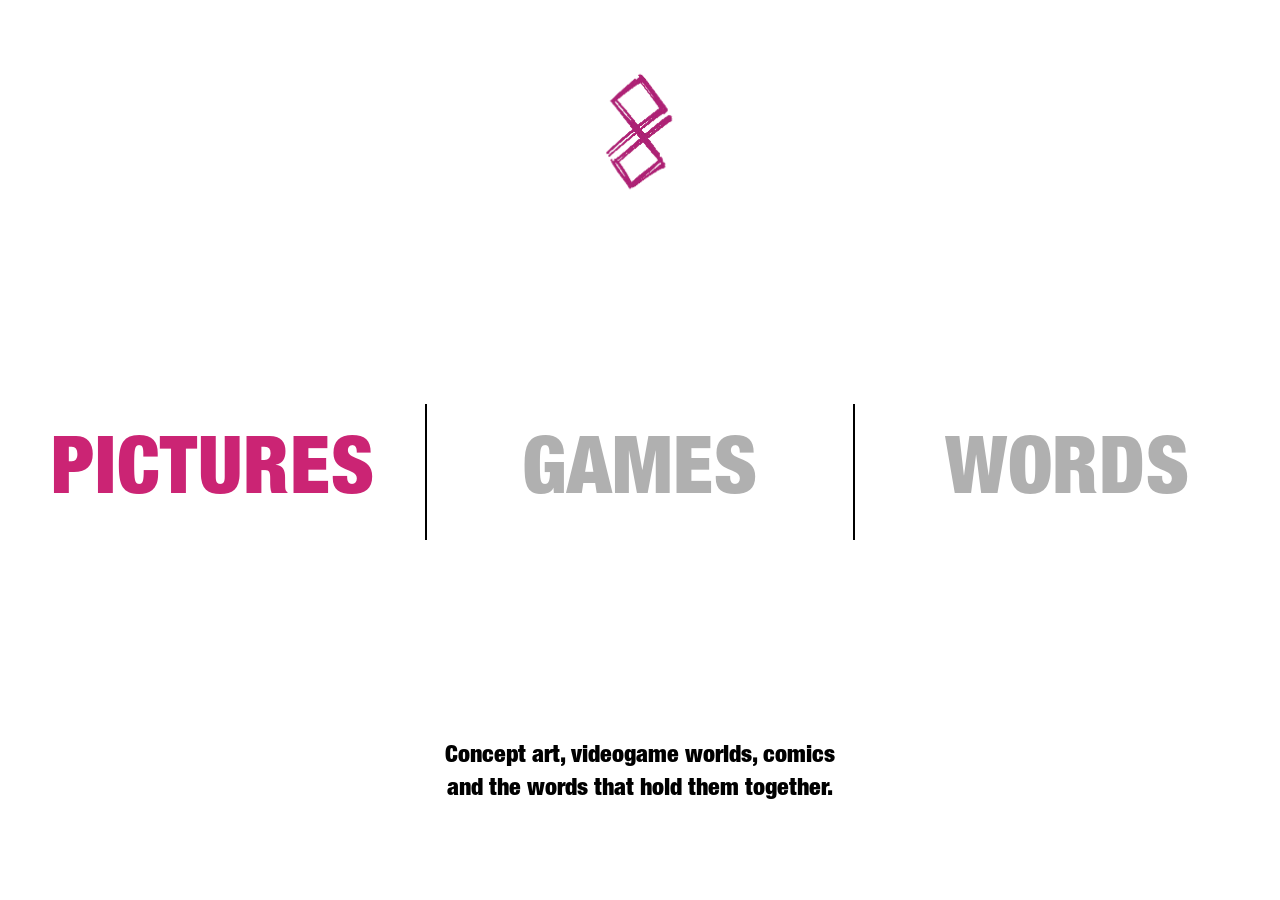
==== index.html @ 3fabc865 "Initial commit" ====
<!DOCTYPE html>
<html lang="en">
<head>
  <meta charset="utf-8">
  <meta name="viewport" content="width=device-width, initial-scale=1">
  <title>Santiago Drews</title>
  <link rel="stylesheet" href="css/tokens.css">
  <link rel="stylesheet" href="css/layout.css">
  <link rel="stylesheet" href="css/components.css">
  <link rel="stylesheet" href="css/mobile.css">
</head>
<body>
  <div class="page-home">
    <img src="assets/logo-mark.png" alt="Santiago Drews" style="height: 150px;">

    <nav class="splash-nav">
      <a href="pictures/index.html">Pictures</a>
      <div class="splash-divider"></div>
      <span class="splash-nav-disabled-wrap" data-tooltip="Coming soon">
        <span class="splash-nav-disabled">Games</span>
      </span>
      <div class="splash-divider"></div>
      <span class="splash-nav-disabled-wrap" data-tooltip="Coming soon">
        <span class="splash-nav-disabled">Words</span>
      </span>
    </nav>

    <p class="descriptor" style="text-align: center;">
      Concept art, videogame worlds, comics<br>
      and the words that hold them together.
    </p>
  </div>

  <div class="mouse-tooltip" id="mouse-tooltip"></div>
  <script>
    var tooltip = document.getElementById('mouse-tooltip');
    var allDisabled = document.querySelectorAll('.splash-nav-disabled-wrap');

    allDisabled.forEach(function(el) {
      el.addEventListener('mouseenter', function() {
        tooltip.textContent = el.dataset.tooltip || 'Coming soon';
        tooltip.style.display = 'block';
      });
      el.addEventListener('mousemove', function(e) {
        tooltip.style.left = e.clientX + 'px';
        tooltip.style.top = e.clientY + 'px';
      });
      el.addEventListener('mouseleave', function() {
        tooltip.style.display = 'none';
      });
    });
  </script>
</body>
</html>
---- css/tokens.css ----
/* ============================================================
   SampraSarana — Design Tokens
   ============================================================ */

/* @font-face paths are relative to THIS CSS file → ../assets/fonts/ */
@font-face {
  font-family: 'HN-BlackCond';
  src: url('../assets/fonts/HelveticaNeue-BlackCond.otf') format('opentype');
}
@font-face {
  font-family: 'HN-BlackCondObl';
  src: url('../assets/fonts/HelveticaNeue-BlackCondObl.otf') format('opentype');
}
@font-face {
  font-family: 'HN-Roman';
  src: url('../assets/fonts/HelveticaNeue-Roman.otf') format('opentype');
}
@font-face {
  font-family: 'HN-Light';
  src: url('../assets/fonts/HelveticaNeue-Light.otf') format('opentype');
}
@font-face {
  font-family: 'HN-LightItal';
  src: url('../assets/fonts/HelveticaNeue-LightItalic.ttf') format('truetype');
}
@font-face {
  font-family: 'MyriadPro';
  src: url('../assets/fonts/MYRIADPRO-REGULAR.OTF') format('opentype');
}

:root {
  /* Colors */
  --color-accent:       #CB2474;
  --color-black:        #000000;
  --color-white:        #FFFFFF;
  --color-hairline:     #E0E0E0;
  --color-ink-60:       #666666;
  --color-ink-30:       #B0B0B0;
  --color-overlay:      rgba(0,0,0,0.82);
  --color-placeholder:  #CCCCCC;

  /* Fonts */
  --font-display:        'HN-BlackCond',    'Arial Narrow', sans-serif;
  --font-display-italic: 'HN-BlackCondObl', 'Arial Narrow', sans-serif;
  --font-ui:             'HN-Roman',        'Arial Narrow', sans-serif;
  --font-body:           'MyriadPro',       'Georgia', serif;

  /* Type scale */
  --display-hero: 5rem;
  --display-md:   2.5rem;
  --display-sm:   1.5rem;
  --text-base:    1.5rem;
  --text-sm:      0.875rem;

  /* Rail */
  --rail-width: 30px;
  --rail-color: var(--color-accent);

  /* Misc */
  --border-frame:  1px;
  --tracking-nav:  0.01em;
  --tracking-ui:   0.08em;
}
---- css/layout.css ----
/* ============================================================
   SampraSarana — Layout
   ============================================================ */

*, *::before, *::after { box-sizing: border-box; }
html, body { margin: 0; padding: 0; height: 100%; background: var(--color-white); }

/* ── Page shells ─────────────────────────────────────────── */

.page-home {
  min-height: 100vh;
  display: flex;
  flex-direction: column;
  align-items: center;
  justify-content: space-between;
  padding: 56px 0 64px;
}

.page-inner {
  min-height: 100vh;
  display: flex;
  flex-direction: row;
  align-items: stretch;
}

.main-content {
  flex: 1; 
  /* padding: 20px 40px;*/
  min-width: 0;
  max-height: 100vw;
  display: flex;
  flex-direction: column;
  overflow-y: auto;
}

.main-content .grid {
  gap: 0;
}
---- css/components.css ----
/* ============================================================
   SampraSarana — Components
   ============================================================ */

/* ── Section rail ────────────────────────────────────────── */

.section-rail {
  position: sticky;
  top: 0;
  height: 100vh;
  max-height: 100vh;
  width: 60px;
  background: var(--color-accent);
  display: flex;
  flex-direction: column;
  align-items: center;
  flex-shrink: 0;
  gap: 4px;
}

.section-rail a {
  display: flex;
  width: 100%;
  padding: 6px 0;
  align-items: center;
  justify-content: center;
}

.section-rail a img {
  width: 100%;
  height: auto;
  object-fit: contain;
  display: block;
}

.section-rail a.active {
  background: var(--color-white);
}

/* ── Category nav ────────────────────────────────────────── */

.cat-nav {
  flex-shrink: 0;
  display: flex;
  flex-direction: column;
  gap: 14px;
  padding: 30px 0;
}

.cat-nav a {
  font-family: var(--font-display);
  text-transform: uppercase;
  font-size: 60px;
  letter-spacing: var(--tracking-nav);
  color: var(--color-accent);
  text-decoration: none;
  display: block;
  line-height: 1;
}

.cat-nav a:hover {
  color: var(--color-white);  
  -webkit-text-stroke: 1px var(--color-accent);
}

.cat-nav a.active {
  font-family: var(--font-display-italic);
  color: var(--color-white);
  -webkit-text-stroke: 1px var(--color-accent);
  background: var(--color-white);
  padding: 2px 8px;
  margin-left: -8px;
  text-decoration: none;
}

.cat-nav-toggle {
  display: none;
}

.cat-nav-disabled-wrap {
  position: relative;
  cursor: default;
  display: block;
}

.cat-nav a.cat-nav-disabled {
  color: var(--color-ink-30);
  pointer-events: none;
}

.rail-disabled-wrap {
  display: flex;
  align-items: center;
  justify-content: center;
  width: 100%;
  padding: 6px 0;
  cursor: default;
  opacity: 0.4;
}

.rail-disabled-wrap img {
  width: 100%;
  height: auto;
  object-fit: contain;
}

.mouse-tooltip {
  position: fixed;
  pointer-events: none;
  background: var(--color-black);
  color: var(--color-white);
  font-family: var(--font-ui);
  font-size: 12px;
  letter-spacing: var(--tracking-ui);
  padding: 4px 10px;
  white-space: nowrap;
  z-index: 200;
  display: none;
  transform: translate(12px, 12px);
}

/* ── Splash nav ──────────────────────────────────────────── */

.splash-nav {
  width: 100%;
  display: flex;
}

.splash-nav a {
  flex: 1;
  display: flex;
  align-items: center;
  justify-content: center;
  padding: 28px 0;
  font-family: var(--font-display);
  font-size: var(--display-hero);
  text-transform: uppercase;
  letter-spacing: var(--tracking-nav);
  color: var(--color-accent);
  text-decoration: none;
  line-height: 1;
}

.splash-nav a:hover {
  text-decoration: underline;
  text-underline-offset: 0.1em;
}

.splash-divider {
  width: 2px;
  background: var(--color-black);
  flex: 0 0 auto;
}

.splash-nav-disabled {
  font-family: var(--font-display);
  font-size: var(--display-hero);
  text-transform: uppercase;
  letter-spacing: var(--tracking-nav);
  color: var(--color-ink-30);
  line-height: 1;
  flex: 1;
  display: flex;
  align-items: center;
  justify-content: center;
  padding: 28px 0;
  cursor: default;
  user-select: none;
}

.splash-nav-disabled-wrap {
  flex: 1;
  display: flex;
  align-items: stretch;
  position: relative;
  cursor: default;
}

/* ── Descriptor ──────────────────────────────────────────── */

.descriptor {
  font-family: var(--font-display);
  font-size: 24px;
  color: var(--color-black);
  line-height: 1.4; 
  padding-bottom: 30px;
  margin: 0;
}

/* ── Image carousel ──────────────────────────────────────── */

.carousel {
  display: flex;
  flex-direction: row;
  flex-wrap: nowrap;
  gap: 22px;
  overflow-x: auto;
  overflow-y: visible;
  padding-bottom: 14px;
  align-items: flex-start;
}

.carousel::-webkit-scrollbar { height: 6px; }
.carousel::-webkit-scrollbar-track { background: transparent; }
.carousel::-webkit-scrollbar-thumb { background: var(--color-hairline); }

/* ── Image frame ─────────────────────────────────────────── */

.image-frame {
  flex: 0 0 auto;
  width: 300px;
  display: flex;
  flex-direction: column;
  gap: 8px;
}

.image-frame .frame-box {
  border: var(--border-frame) solid var(--color-accent);
  background: var(--color-placeholder);
  width: 300px;
  height: 300px;
  flex-shrink: 0;
  overflow: hidden;
  cursor: pointer;
  transition: opacity 0.2s ease;
}

.image-frame .frame-box:hover {
  opacity: 0.85;
}

.image-frame .frame-box img {
  width: 100%;
  height: 100%;
  object-fit: cover;
  display: block;
}

.image-frame figcaption {
  font-family: var(--font-ui);
  font-size: 12px;
  text-transform: uppercase;
  letter-spacing: var(--tracking-ui);
  color: var(--color-black);
}

/* ── Placeholder ─────────────────────────────────────────── */

.placeholder {
  width: 100%;
  height: 100%;
  background: var(--color-placeholder);
  display: flex;
  align-items: center;
  justify-content: center;
}

.placeholder span {
  font-family: var(--font-ui);
  font-size: 11px;
  color: var(--color-ink-30);
  text-transform: uppercase;
  letter-spacing: var(--tracking-ui);
}

/* ── Section title row ───────────────────────────────────── */

.section-title {
  display: flex;
  align-items: baseline;
  gap: 16px;
  margin-top: 28px;
  margin-bottom: 18px;
}

.section-title .title-label {
  font-family: var(--font-display-italic);
  font-size: var(--display-md);
  color: var(--color-accent);
  text-transform: uppercase;
  letter-spacing: var(--tracking-nav);
}

.section-title .title-count {
  font-family: var(--font-body);
  font-size: 13px;
  color: var(--color-ink-60);
}

/* ── Page heading ────────────────────────────────────────── */

.heading-lg {
  font-family: var(--font-display);
  font-size: var(--display-md);
  text-transform: uppercase;
  color: var(--color-black);
  line-height: 1;
  letter-spacing: var(--tracking-nav);
  margin: 0 0 12px;
}

/* ── Left column (section landing) ──────────────────────── */

.left-col {
  position: sticky;
  top: 0;
  height: 100vh;
  max-height: 100vh;
  overflow: hidden;
  display: flex;
  flex-direction: column;
  padding: 32px 36px 32px 28px;
  flex-shrink: 0;
  max-width: 384px;
}

.section-subheading {
  font-family: var(--font-display);
  font-size: 18px;
  color: var(--color-black);
  line-height: 1.4; 
  border-bottom: 1px solid var(--color-accent);
  padding-bottom: 30px;
  margin-bottom: 0;
}

.section-heading {
  margin: 0 0 16px 0;
  line-height: 1;
}

.section-heading-desktop {
  display: inline;
}

.section-heading-desktop a {
  font-family: var(--font-display);
  font-size: 80px;
  text-transform: uppercase;
  color: var(--color-black);
  text-decoration: none;
}

.section-heading-mobile {
  display: none;
  margin: 0;
}

/* ── Grid (section landing) ──────────────────────────────── */

.grid {
  display: grid;
  grid-template-columns: repeat(3, 1fr);
  gap: 16px; 
  align-content: start;
}

.grid-tile {
  aspect-ratio: unset;
  height: 50vh;
  border: var(--border-frame) solid var(--color-accent);
  overflow: hidden;
  cursor: pointer;
}

.grid-tile img {
  width: 100%;
  height: 100%;
  object-fit: cover;
  display: block;
}

.grid-tile .placeholder {
  height: 100%;
}

.grid-tile:hover {
  opacity: 0.75;
}

/* ── Modal ───────────────────────────────────────────────── */

.modal {
  display: none;
  position: fixed;
  inset: 0;
  background: var(--color-black);
  z-index: 100;
  flex-direction: row;
  align-items: stretch;
}

.modal[aria-hidden="false"] {
  display: flex;
}

.modal-inner {
  display: flex;
  flex-direction: row;
  align-items: center;
  flex: 1;
  gap: 48px;
  padding: 64px;
}

.modal-image {
  max-height: 80vh;
  max-width: 60%;
  object-fit: contain;
  display: block;
  flex-shrink: 0;
}

.modal-text {
  flex: 1;
  display: flex;
  flex-direction: column;
  justify-content: center;
}

.modal-caption {
  font-family: var(--font-body);
  font-size: var(--text-base);
  color: var(--color-white);
  line-height: 1.5;
  margin: 0;
}

.modal-caption em {
  font-style: italic;
  font-family: var(--font-body);
}

.modal-close {
  position: absolute;
  top: 24px;
  right: 32px;
  background: none;
  border: none;
  color: var(--color-white);
  font-size: 32px;
  cursor: pointer;
  font-family: var(--font-ui);
  line-height: 1;
  padding: 8px;
}

.modal-close:hover {
  color: var(--color-accent);
}

.grid-tile {
  cursor: pointer;
}

/* ── Talk button ─────────────────────────────────────────── */

.talk-btn {
  font-family: 'HN-LightItal', 'Arial Narrow', sans-serif;
  font-size: 60px;
  font-style: italic;
  color: var(--color-accent);
  background: none;
  border: none;
  padding: 0;
  cursor: pointer;
  text-align: left;
  letter-spacing: var(--tracking-nav);
  text-transform: uppercase;
  line-height: 1;
  margin-top: auto;
}

.talk-btn:hover {
  text-decoration: underline;
}

/* ── Talk modal ──────────────────────────────────────────── */

.talk-modal-inner {
  display: flex;
  flex-direction: column;
  align-items: center;
  justify-content: center;
  flex: 1;
  gap: 24px;
  padding: 64px;
}

.talk-modal-img {
  max-height: 40vh;
  object-fit: contain;
}

.talk-modal-text {
  font-family: var(--font-display);
  font-size: var(--display-hero);
  color: var(--color-white);
  margin: 0;
  text-align: center;
  line-height: 1.2;
}

/* ── Subsection links (Games landing) ────────────────────── */

.subsection-link {
  display: block;
  font-family: var(--font-display);
  font-size: var(--display-md);
  text-transform: uppercase;
  color: var(--color-black);
  text-decoration: none;
  padding: 24px 0;
  border-bottom: 2px solid var(--color-hairline);
  letter-spacing: var(--tracking-nav);
  line-height: 1;
}

.subsection-link:hover {
  color: var(--color-accent);
}

/* ── Post list (Words) ───────────────────────────────────── */

.post-list {
  list-style: none;
  margin: 0;
  padding: 0;
}

.post-item {
  display: flex;
  align-items: baseline;
  justify-content: space-between;
  padding: 20px 0;
  border-bottom: 1px solid var(--color-hairline);
}

.post-title {
  font-family: var(--font-display);
  font-size: var(--display-sm);
  text-transform: uppercase;
  letter-spacing: var(--tracking-nav);
  color: var(--color-black);
}

.post-date {
  font-family: var(--font-body);
  font-size: 13px;
  color: var(--color-ink-60);
  flex: 0 0 auto;
  margin-left: 24px;
}

/* ── Page header ─────────────────────────────────────────── */

.page-header {
  display: flex;
  align-items: flex-start;
  justify-content: space-between;
  gap: 24px;
  margin-bottom: 28px;
}

.page-header .logo-home {
  height: 52px;
  cursor: pointer;
  flex: 0 0 auto;
  display: block;
}
---- css/mobile.css ----
@media (max-width: 768px) {

  /* ── Page shell ── */
  .page-inner {
    flex-direction: column;
    padding-bottom: 60px;
  }

  /* ── Section rail ── */
  .section-rail {
    position: fixed;
    bottom: 0;
    left: 0;
    right: 0;
    top: auto;
    width: 100%;
    height: 60px;
    flex-direction: row;
    justify-content: space-around;
    align-items: center;
    z-index: 50;
    padding: 0 16px;
    order: 99;
    background: #fff;
  }

  .section-rail a,
  .rail-disabled-wrap {
    width: auto;
    height: 100%;
    padding: 8px 16px;
    display: flex;
    align-items: center;
    justify-content: center;
  }

  .section-rail a img,
  .rail-disabled-wrap img {
    width: auto;
    height: 32px;
  }

  .section-rail a.active {
    background: var(--color-white);
  }

  .section-rail a:not(.active) {
    background: var(--color-accent);
  }


  /* ── Left col → display:contents so children join parent flex flow ── */
  .left-col {
    display: contents;
    order: 1;
  }

  /* ── Left col → allow absolute positioning for toggle ── */
  .left-col {
    position: relative;
  }

  /* ── Section heading ── */
  .section-heading {
    order: 1;
    padding: 24px 20px 0;
    display: flex;
    align-items: center;
    justify-content: space-between;
    padding-right: 20px;
    flex-direction: column;
    align-items: flex-start;
    padding-top: 12px;
  }

  .section-heading-desktop {
    display: block;
    margin-bottom: 5px;
  }

  .section-heading-desktop a{
    font-size: 18px;
    text-align: left;
  }

  .section-heading-mobile {
    display: block;
    font-family: var(--font-display-italic);
    font-size: clamp(2rem, 18vw, 80px);
    text-transform: uppercase;
    color: var(--color-accent);
    line-height: 1;
    letter-spacing: var(--tracking-nav);
    margin: 0;
    font-style: normal;
    white-space: nowrap;
    overflow: hidden;
    width: 100%;
  }

  .section-subheading {
    order: 2;
    padding: 0 20px;
    font-size: 22px; 
    border-bottom: 1px solid var(--color-accent);
    padding-bottom: 30px;
    margin-top: 0;

  }

  /* ── Cat nav → hamburger menu ── */
  .cat-nav {    
    order: 0;
    padding: 0;
    position: static;    
  }

  /* Hide cat-nav links by default on mobile */
  .cat-nav a {
    display: none;
    font-size: 36px;
  }
 
  /* Hamburger toggle — static, full width, aligned right, above H1 */
  .cat-nav-toggle {
    display: flex;
    justify-content: flex-end;
    width: 100%;
    position: static;
    background: none;
    border: none;
    cursor: pointer;
    padding: 16px 20px 0 0;
    margin: 0;
  }

  .cat-nav-toggle-icon {
    display: flex;
    flex-direction: column;
    gap: 5px;
  }

  .cat-nav-toggle-icon span {
    display: block;
    width: 28px;
    height: 3px;
    background: var(--color-accent);
  }

  /* Sidebar */
  .mobile-sidebar {
    position: fixed;
    top: 0;
    left: 0;
    width: 100vw;
    max-width: 100%;
    height: 100vh;
    background: var(--color-white);
    z-index: 200;
    display: flex;
    flex-direction: column;
    padding: 32px 28px;
    transform: translateX(-100%);
    transition: transform 0.25s ease;
  }

  .mobile-sidebar.open {
    transform: translateX(0);
  }

  /* Overlay */
  .mobile-sidebar-overlay {
    position: fixed;
    inset: 0;
    background: rgba(0,0,0,0.5);
    z-index: 199;
    display: none;
  }

  .mobile-sidebar-overlay.open {
    display: block;
  }

  /* Sidebar title */
  .mobile-sidebar-title {
    font-family: var(--font-display);
    font-size: 60px;
    text-transform: uppercase;
    color: var(--color-black);
    line-height: 1;
    letter-spacing: var(--tracking-nav);
    display: block;
    margin-bottom: 30px;
    text-align: center;
    border-bottom: 1px solid;
    padding-bottom: 30px;
  }

  /* Close button */
  .mobile-sidebar-close {
    align-self: flex-end;
    background: none;
    border: none;
    font-size: 32px;
    color: var(--color-accent);
    cursor: pointer;
    padding: 0;
    line-height: 1;
    margin-bottom: 24px;
  }

  /* Sidebar nav links */
  .mobile-sidebar-nav {
    display: flex;
    flex-direction: column;
    gap: 8px;
    flex: 1;
  }

  .mobile-sidebar-nav a {
    font-family: var(--font-display);
    font-size: 60px;
    text-transform: uppercase;
    color: var(--color-accent);
    text-decoration: none;
    line-height: 1;
    letter-spacing: var(--tracking-nav);
    display: block;
    text-align: center;
  }

  .mobile-sidebar-nav a.active {
    font-family: var(--font-display-italic);
    color: var(--color-white);
    -webkit-text-stroke: 1px var(--color-accent);
    background: var(--color-white);
    padding: 2px 8px;
    margin-left: -8px;
    text-align: center;
  }

  .mobile-sidebar-nav a:hover {
    color: var(--color-accent);
  }

  /* Talk button inside sidebar */
  .mobile-sidebar .talk-btn {
    margin-top: auto;
    font-size: 36px;
    text-align: center;
  }

  /* Hide talk button in left-col on mobile */
  .left-col .talk-btn {
    display: none;
  }

  /* Hide original cat-nav links on mobile (toggle still shows) */
  .cat-nav a {
    display: none;
  }

  .cat-nav.open a {
    display: none; /* sidebar handles this now */
  }

  /* ── Talk button ── */
  .talk-btn {
    order: 5;
    padding: 0 20px;
    font-size: 36px;
    margin-top: 16px !important;
    margin-bottom: 16px;
  }

  /* ── Main content ── */
  .main-content {
    order: 4;
    max-height: none;
    overflow-y: visible; 
  }

  /* ── Grid → 2 columns on mobile ── */
  .grid {
    grid-template-columns: repeat(2, 1fr) !important;
    gap: 4px;
  }

  .grid-tile {
    height: auto;
    aspect-ratio: 1;
  }

  /* ── Modal → image top, text bottom ── */
  .modal-inner {
    flex-direction: column;
    padding: 48px 20px 24px;
    gap: 24px;
    overflow-y: auto;
    justify-content: center;
  }

  .modal-image {
    max-width: 100%;
    max-height: 50vh;
    width: 100%;
    object-fit: contain;
  }

  .modal-text {
    width: 100%;
    justify-content: flex-start;
    flex:0;
  }

  .modal-caption {
    font-size: 22px;
  }

  .modal-close {
    top: 12px;
    right: 16px;
    font-size: 24px;
  }

  /* ── Talk modal ── */
  .talk-modal-inner {
    padding: 48px 20px 24px;
    gap: 16px;
    overflow-y: auto;
  }

  .talk-modal-img {
    max-height: 30vh;
    max-width: 100%;
  }

  .talk-modal-text {
    font-size: var(--display-sm);
    text-align: center;
  }

  /* ── Splash ── */
  .page-home {
    padding: 40px 0 48px;
  }

  .splash-nav {
    flex-direction: column;
    border-top: 2px solid var(--color-black);
    border-bottom: 2px solid var(--color-black);
  }

  .splash-nav a {
    font-size: clamp(2.5rem, 12vw, 4rem);
    padding: 20px 24px;
    justify-content: flex-start;
    border-bottom: 1px solid var(--color-hairline);
  }

  .splash-nav a:last-child {
    border-bottom: none;
  }

  .splash-divider {
    display: none;
  }

}
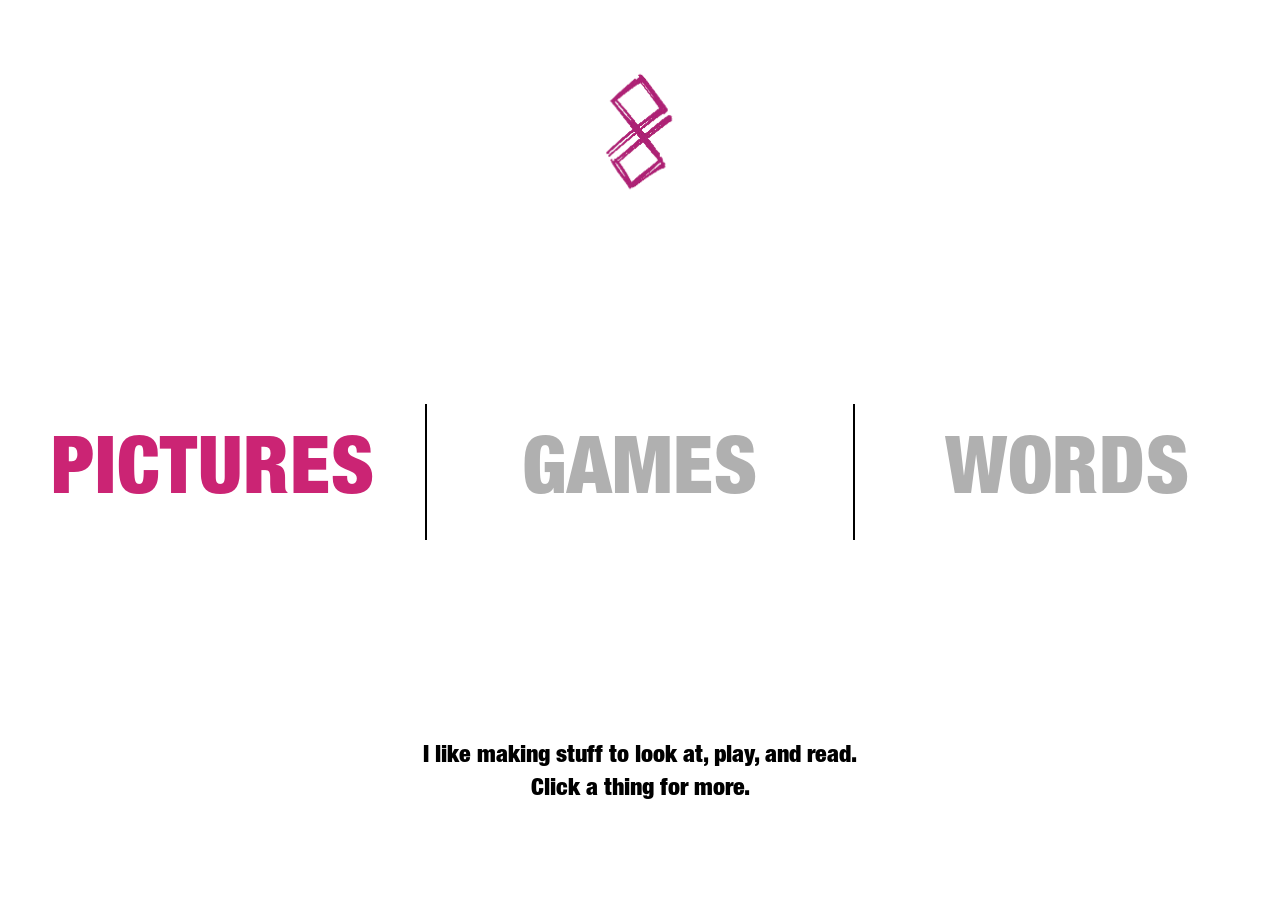
==== commit 4bf74363: "Update homepage and gallery content" ====
--- a/index.html
+++ b/index.html
@@ -3,15 +3,38 @@
 <head>
   <meta charset="utf-8">
   <meta name="viewport" content="width=device-width, initial-scale=1">
-  <title>Santiago Drews</title>
+  <title>Samprasarana</title>
   <link rel="stylesheet" href="css/tokens.css">
   <link rel="stylesheet" href="css/layout.css">
   <link rel="stylesheet" href="css/components.css">
   <link rel="stylesheet" href="css/mobile.css">
+  <style id="home-descriptor-responsive">
+    .home-descriptor > span {
+      display: block;
+    }
+
+    .home-descriptor > .home-descriptor-action-mobile {
+      display: none;
+    }
+
+    @media (max-width: 768px) {
+      .home-descriptor {
+        font-size: calc(24px - 2pt);
+      }
+
+      .home-descriptor > .home-descriptor-action-desktop {
+        display: none;
+      }
+
+      .home-descriptor > .home-descriptor-action-mobile {
+        display: block;
+      }
+    }
+  </style>
 </head>
 <body>
   <div class="page-home">
-    <img src="assets/logo-mark.png" alt="Santiago Drews" style="height: 150px;">
+    <img src="assets/logo-mark.png" alt="Samprasarana" style="height: 150px;">
 
     <nav class="splash-nav">
       <a href="pictures/index.html">Pictures</a>
@@ -25,10 +48,11 @@
       </span>
     </nav>
 
-    <p class="descriptor" style="text-align: center;">
-      Concept art, videogame worlds, comics<br>
-      and the words that hold them together.
-    </p>
+      <p class="descriptor home-descriptor" style="text-align: center;">
+  <span class="home-descriptor-main">I like making stuff to look at, play, and read.</span>
+  <span class="home-descriptor-action home-descriptor-action-desktop">Click a thing for more.</span>
+  <span class="home-descriptor-action home-descriptor-action-mobile">Tap a thing for more.</span>
+</p>
   </div>
 
   <div class="mouse-tooltip" id="mouse-tooltip"></div>
--- a/css/components.css
+++ b/css/components.css
@@ -74,6 +74,11 @@
 }
 
 .cat-nav-toggle {
+  display: none;
+}
+
+.mobile-sidebar,
+.mobile-sidebar-overlay {
   display: none;
 }
 
@@ -501,6 +506,10 @@
   line-height: 1.2;
 }
 
+.talk-modal-text--intro {
+  font-size: calc(var(--display-hero) / 2);
+}
+
 /* ── Subsection links (Games landing) ────────────────────── */
 
 .subsection-link {
@@ -568,3 +577,12 @@
   flex: 0 0 auto;
   display: block;
 }
+
+/* ── Responsive homepage descriptor ── */
+.descriptor-action {
+  display: block;
+}
+
+.descriptor-action-mobile {
+  display: none;
+}
--- a/css/mobile.css
+++ b/css/mobile.css
@@ -347,15 +347,20 @@
 
   .splash-nav {
     flex-direction: column;
-    border-top: 2px solid var(--color-black);
-    border-bottom: 2px solid var(--color-black);
+    border-top: none;
+    border-bottom: none;
+  }
+
+  .splash-nav a,
+  .splash-nav-disabled {
+    font-size: clamp(2.5rem, 12vw, 4rem);
+    text-align: center;
+    justify-content: center;
   }
 
   .splash-nav a {
-    font-size: clamp(2.5rem, 12vw, 4rem);
     padding: 20px 24px;
-    justify-content: flex-start;
-    border-bottom: 1px solid var(--color-hairline);
+    border-bottom: none;
   }
 
   .splash-nav a:last-child {
@@ -366,4 +371,23 @@
     display: none;
   }
 
+  .descriptor {
+    text-align: center;
+  }
+
+  .descriptor br {
+    display: none;
+  }
+
 }
+
+/* ── Mobile homepage descriptor ── */
+@media (max-width: 768px) {
+  .descriptor-action-desktop {
+    display: none;
+  }
+
+  .descriptor-action-mobile {
+    display: block;
+  }
+}
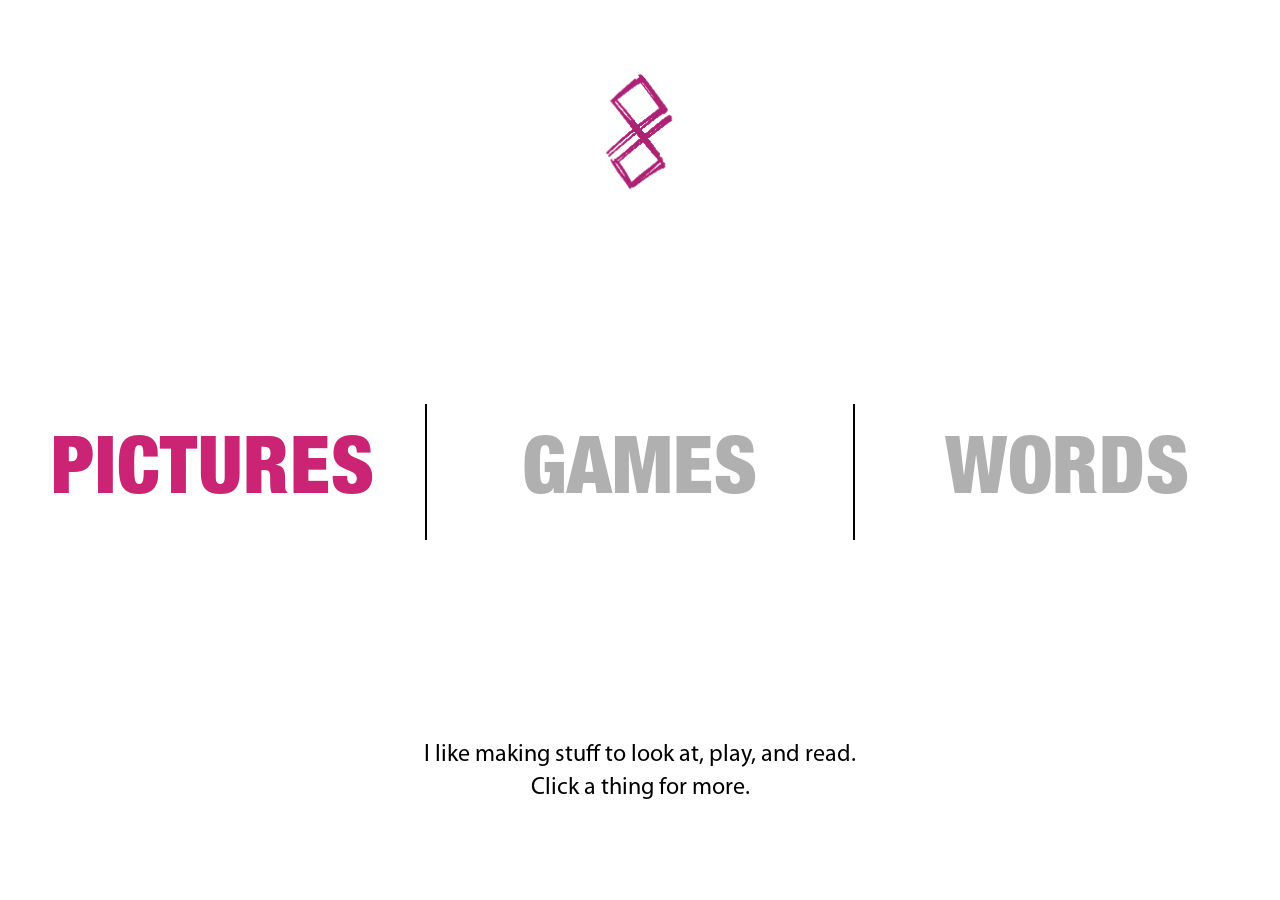
==== commit e878d81f: "fixes Firefox, 404" ====
--- a/index.html
+++ b/index.html
@@ -37,7 +37,7 @@
     <img src="assets/logo-mark.png" alt="Samprasarana" style="height: 150px;">
 
     <nav class="splash-nav">
-      <a href="pictures/index.html">Pictures</a>
+      <a href="pictures/index.html"><span>Pictures</span></a>
       <div class="splash-divider"></div>
       <span class="splash-nav-disabled-wrap" data-tooltip="Coming soon">
         <span class="splash-nav-disabled">Games</span>
--- a/css/components.css
+++ b/css/components.css
@@ -59,7 +59,7 @@
 }
 
 .cat-nav a:hover {
-  color: var(--color-white);  
+  color: var(--color-white);
   -webkit-text-stroke: 1px var(--color-accent);
 }
 
@@ -146,9 +146,9 @@
   line-height: 1;
 }
 
-.splash-nav a:hover {
-  text-decoration: underline;
-  text-underline-offset: 0.1em;
+.splash-nav a:hover span:not(.splash-nav-disabled){ 
+  background-color:  var(--color-accent);
+  color: white;
 }
 
 .splash-divider {
@@ -184,7 +184,7 @@
 /* ── Descriptor ──────────────────────────────────────────── */
 
 .descriptor {
-  font-family: var(--font-display);
+  font-family: var(--font-body);
   font-size: 24px;
   color: var(--color-black);
   line-height: 1.4; 
@@ -320,7 +320,7 @@
 }
 
 .section-subheading {
-  font-family: var(--font-display);
+  font-family: var(--font-body);
   font-size: 18px;
   color: var(--color-black);
   line-height: 1.4; 
@@ -349,6 +349,58 @@
 .section-heading-mobile {
   display: none;
   margin: 0;
+}
+
+/* ── Detail page overrides (Pictures subcategories) ──────── */
+
+.detail-page .cat-nav a {
+  font-size: 24px;
+}
+
+.detail-page .cat-nav a::after {
+  content: "•";
+  margin-left: 14px;
+}
+
+.detail-page .cat-nav a:last-child::after {
+  content: none;
+}
+
+.detail-page .section-heading-desktop a {
+  font-family: var(--font-display);
+  font-size: 20px;
+  text-transform: uppercase; 
+  color: var(--color-black);
+  text-decoration: none;
+  display: block;
+  margin-bottom: 8px;
+}
+
+.detail-page .section-heading-mobile {
+  display: block;
+  font-family: var(--font-display-italic);
+  font-size: 80px;
+  text-transform: uppercase;
+  color: var(--color-accent);
+  font-style: normal;
+  line-height: 1;
+  letter-spacing: var(--tracking-nav);
+  margin: 0;
+}
+
+/* ── Detail page overrides — desktop layout tweaks ───────── */
+
+.detail-page .cat-nav a {
+  font-size: 22px;
+}
+
+.detail-page .cat-nav {
+  flex-direction: row;
+  align-items: center;
+}
+
+.detail-page .section-heading-mobile {
+  font-size: 72px;
 }
 
 /* ── Grid (section landing) ──────────────────────────────── */
@@ -463,7 +515,7 @@
 .talk-btn {
   font-family: 'HN-LightItal', 'Arial Narrow', sans-serif;
   font-size: 60px;
-  font-style: italic;
+  font-style: normal;
   color: var(--color-accent);
   background: none;
   border: none;
@@ -477,7 +529,8 @@
 }
 
 .talk-btn:hover {
-  text-decoration: underline;
+  background-color: var(--color-accent);
+  color: white;
 }
 
 /* ── Talk modal ──────────────────────────────────────────── */
--- a/css/mobile.css
+++ b/css/mobile.css
@@ -73,29 +73,41 @@
     padding-top: 12px;
   }
 
+  /* Landing: eyebrow hidden on mobile (would duplicate the h1) */
   .section-heading-desktop {
+    display: none;
+  }
+
+  /* Detail pages: eyebrow visible on mobile */
+  .detail-page .section-heading-desktop {
     display: block;
     margin-bottom: 5px;
   }
 
-  .section-heading-desktop a{
-    font-size: 18px;
-    text-align: left;
+  .detail-page .section-heading-desktop a { 
+    font-size: 20px;
+    text-transform: uppercase; 
+    color: var(--color-black);
+    text-decoration: none;
   }
 
   .section-heading-mobile {
     display: block;
-    font-family: var(--font-display-italic);
+    font-family: var(--font-display);
     font-size: clamp(2rem, 18vw, 80px);
     text-transform: uppercase;
-    color: var(--color-accent);
+    color: var(--color-black);
     line-height: 1;
     letter-spacing: var(--tracking-nav);
     margin: 0;
-    font-style: normal;
     white-space: nowrap;
     overflow: hidden;
     width: 100%;
+  }
+
+  .detail-page .section-heading-mobile {
+    font-family: var(--font-display-italic);
+    color: var(--color-accent);
   }
 
   .section-subheading {
@@ -109,10 +121,12 @@
   }
 
   /* ── Cat nav → hamburger menu ── */
-  .cat-nav {    
+  .cat-nav,
+  .detail-page .cat-nav {
     order: 0;
     padding: 0;
-    position: static;    
+    position: static;
+    flex-direction: column;
   }
 
   /* Hide cat-nav links by default on mobile */
@@ -194,6 +208,12 @@
     text-align: center;
     border-bottom: 1px solid;
     padding-bottom: 30px;
+  }
+
+  .mobile-sidebar-title a {
+    color: inherit;
+    text-decoration: none;
+    font: inherit;
   }
 
   /* Close button */
